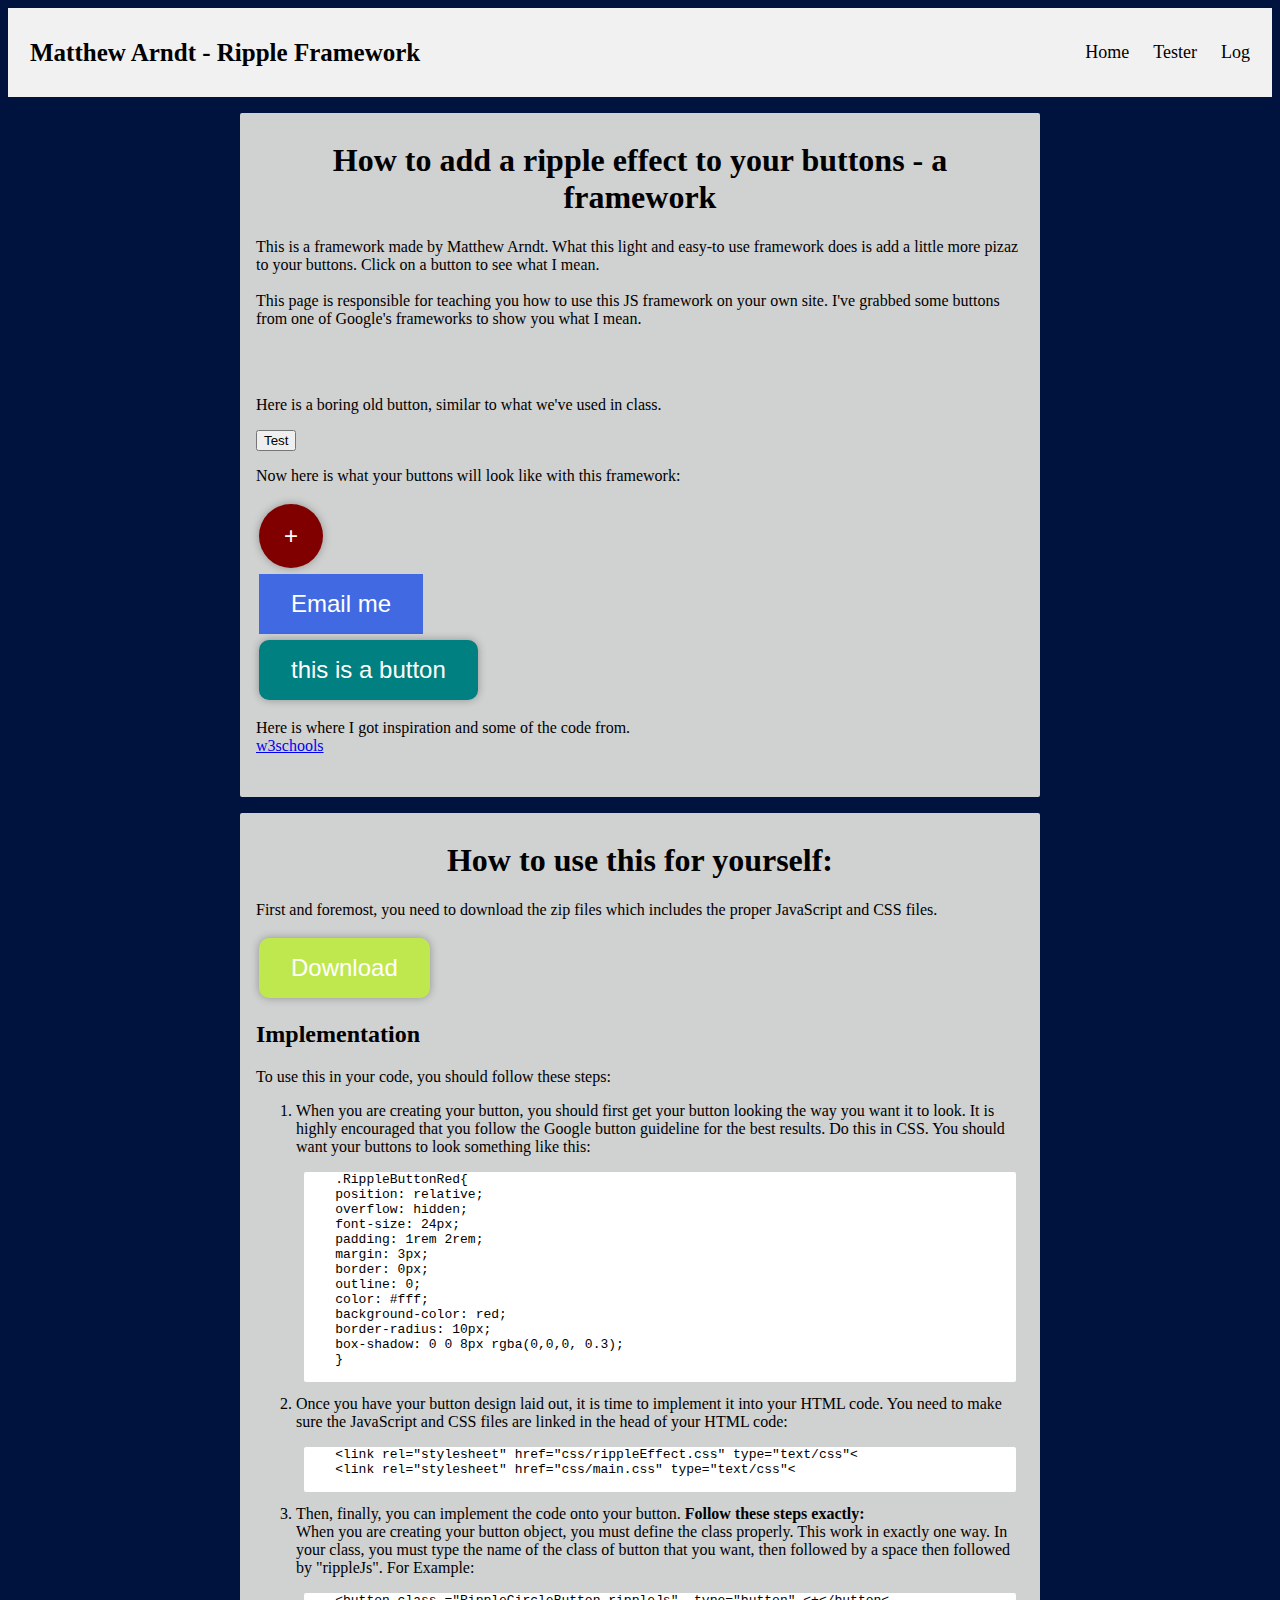
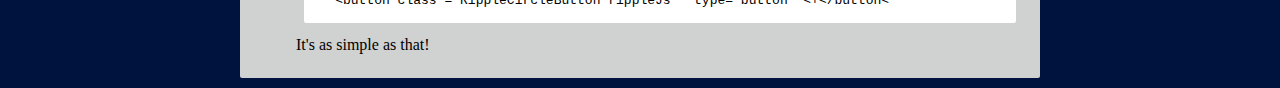
==== index.html @ 327323b5 "commit" ====
<!--Matt Arndt -->
<!DOCTYPE html>

<html>
    <head>
        <title>Button Framework</title>
        <meta charset="UTF-8">
        <meta name="viewport" content="width=device-width, initial-scale=1.0">
        <link rel="stylesheet" href="css/rippleEffect.css" type="text/css">
        <link rel="stylesheet" href="css/main.css" type="text/css">

    </head>
    <body>
        <div class="header">
            <a href="index.html" class="logo">Matthew Arndt - Ripple Framework</a>
            <div class="header-right">
                <a href="index.html">Home</a>
                <a href="tester.html">Tester</a>
                <a href="log.html">Log</a>
            </div>
        </div>

        <div class="mainsection">
            <div class="content">
                <h1>How to add a ripple effect to your buttons - a framework</h1>      
                <p>This is a framework made by Matthew Arndt. What this light and easy-to use
                    framework does is add a little more pizaz to your buttons. Click on a button to see what I mean. <br><br>
                    This page is responsible for teaching you how to use this JS framework on your own site.
                    I've grabbed some buttons from one of Google's frameworks to show you what I mean.
                </p>
                <br>
                <br>
                <p>Here is a boring old button, similar to what we've used in class.</p>
                <button type="button">Test</button>

                <p>Now here is what your buttons will look like with this framework:</p>

                <button class ="RippleCircleButton rippleJs"  type="button" >+</button>
                <br>
                <button class ="RippleFlat rippleJs" type="button" >Email me</button>
                <br>
                <button class ="RippleButton rippleJs" type="button" >this is a button</button>

                <p>
                    Here is where I got inspiration and some of the code from.<br>
                    <a href ="https://www.w3schools.com/howto/tryit.asp?filename=tryhow_css_buttons_animate2">w3schools</a>
                </p>
            </div>
            <br>
        </div>

        <div class="mainsection">
            <div class="content">
                <h1>How to use this for yourself:</h1>

                <p>First and foremost, you need to download the zip files which includes the proper JavaScript and CSS files.</p>
                <button class ='RippleButton4 rippleJs' type="button" onclick="window.open('rippleJS.zip')">Download</button><br>

                <h2>Implementation</h2>
                <p>To use this in your code, you should follow these steps:</p>

                <ol>
                    <li>When you are creating your button, you should first get your button looking the way you want it to look.
                        It is highly encouraged that you follow the Google button guideline for the best results. Do this in CSS. 
                        You should want your buttons to look something like this:
                        <div class="code">
    <pre>
    .RippleButtonRed{
    position: relative;
    overflow: hidden;
    font-size: 24px;
    padding: 1rem 2rem;
    margin: 3px;
    border: 0px;
    outline: 0;
    color: #fff;
    background-color: red;
    border-radius: 10px;
    box-shadow: 0 0 8px rgba(0,0,0, 0.3);
    }
    </pre>
                        </div>
                    </li>

                    <li>Once you have your button design laid out, it is time to implement it into your HTML code.
                        You need to make sure the JavaScript and CSS files are linked in the head of your HTML code:
                        <div class="code">
                            <pre>
    &ltlink rel="stylesheet" href="css/rippleEffect.css" type="text/css"&lt
    &ltlink rel="stylesheet" href="css/main.css" type="text/css"&lt
                            </pre>
                        </div>
                    </li>

                    <li>Then, finally, you can implement the code onto your button. <b>Follow these steps exactly:</b><br>
                        When you are creating your button object, you must define the class properly. This work in exactly one way.
                        In your class, you must type the name of the class of button that you want, then followed by a space then followed by "rippleJs".
                        For Example:
                        <div class="code">
                            <pre>
    &ltbutton class ="RippleCircleButton rippleJs"  type="button" &lt+&lt/button&lt
                            </pre>
                        </div>
                        It's as simple as that!
                    </li>
                </ol>

            </div>
        </div>

        <script src ="js/rippleJs.js" type="text/javascript"></script>
    </body>
</html>
---- css/rippleEffect.css ----
/*Matthew Arndt*/

.RippleEffect{
    width: 100px;
    height: 100px;
    border-radius: 50%;
    background-color: rgba(255,255,255, 0.7);
    position: absolute;

    opacity: 1;
    -webkit-transform: scale(0);
    -moz-transform: scale(0);
    transform: scale(0);

    -webkit-animation: RippleCss 500ms linear;
    -moz-animation: RippleCss 500ms linear;
    animation: RippleCss 500ms linear;
}

@keyframes RippleCss{
    to{
        opacity: 0;
        -webkit-transform: scale(2.5);
        -moz-transform: scale(2.5);
        transform: scale(2.5);
    }
}
---- css/main.css ----
/*Created by Matthew Arndt */

body { 
    font-family: Georgia;
    background-color: #00133F;
}
h1{
    font-family: Garamond;
    font-size: 2rem;
    text-align: center;
}

/* Style the header with a grey background and some padding */
.header {
  overflow: hidden;
  background-color: #f1f1f1;
  padding: 20px 10px;
}

/* Style the header links */
.header a {
  float: left;
  color: black;
  text-align: center;
  padding: 12px;
  text-decoration: none;
  font-size: 18px; 
  line-height: 25px;
  border-radius: 4px;
}

/* Style the logo link (notice that we set the same value of line-height and font-size to prevent the header to increase when the font gets bigger */
.header a.logo {
  font-size: 25px;
  font-weight: bold;
}

/* Change the background color on mouse-over */
.header a:hover {
  background-color: #ddd;
  color: black;
}

/* Float the link section to the right */
.header-right {
  float: right;
}

/* Add media queries for responsiveness - when the screen is 500px wide or less, stack the links on top of each other */ 
@media screen and (max-width: 500px) {
  .header a {
    float: none;
    display: block;
    text-align: left;
  }
  .header-right {
    float: none;
  }
}

.mainsection{
    background: #D0D1D1;
    box-sizing: border-box;
    text-align: left;
    margin:16px auto 10px;
    min-width: 300px;
    max-width: 800px;
    width: calc(100% - 16px);
    transition: all .25s ease-in-out;
    -moz-border-radius: 2px;
    -webkit-border-radius: 2px;
    border-radius: 2px;
}

.code{
    font-family: Consolas;
    background: white;
    text-align: left;
    margin: 16px auto 10px;
    width: calc(100% - 16px);
    -moz-border-radius: 2px;
    -webkit-border-radius: 2px;
    border-radius: 2px;
}

.content{
    padding:8px 16px;
}

.link{
    color: #fa8c8c !important;
    text-decoration: none;
    float:right;
    font-weight: bold;
}
.link:hover{
    font-size: 1.2em;
    transition: all .25s ease-in-out;

}

/*--------------------------REGULAR BUTTONS--------------------------- */

.RippleButton{
    position: relative;
    overflow: hidden;
    font-size: 24px;
    padding: 1rem 2rem;
    margin: 3px;
    border: 0px;
    outline: 0;
    color: #fff;
    background-color: teal;
    border-radius: 10px;
    box-shadow: 0 0 8px rgba(0,0,0, 0.3);
}
.RippleButton2{
    position: relative;
    overflow: hidden;
    font-size: 24px;
    padding: 1rem 2rem;
    margin: 3px;
    border: 0px;
    outline: 0;
    color: #fff;
    background-color: #005446;
    border-radius: 10px;
    box-shadow: 0 0 8px rgba(0,0,0, 0.3);
}
.RippleButton3{
    position: relative;
    overflow: hidden;
    font-size: 24px;
    padding: 1rem 2rem;
    margin: 3px;
    border: 0px;
    outline: 0;
    color: #fff;
    background-color: #4f58f2;
    border-radius: 10px;
    box-shadow: 0 0 8px rgba(0,0,0, 0.3);
}
.RippleButton4{
    position: relative;
    overflow: hidden;
    font-size: 24px;
    padding: 1rem 2rem;
    margin: 3px;
    border: 0px;
    outline: 0;
    color: #fff;
    background-color: #bfe84e;
    border-radius: 10px;
    box-shadow: 0 0 8px rgba(0,0,0, 0.3);
}


/*--------------------------CIRCLE BUTTONS--------------------------- */

.RippleCircleButton{
    position: relative;
    overflow: hidden;
    font-size: 1.5rem;
    height: 4rem;
    width: 4rem;
    margin: 3px;
    border: 0px;
    outline: 0;
    color: #ffffff;
    background-color: maroon;
    border-radius: 50%;
    box-shadow: 0 0 8px rgba(0,0,0, 0.3);
}
.RippleCircleButton2{
    position: relative;
    overflow: hidden;
    font-size: 1.5rem;
    height: 4rem;
    width: 4rem;
    margin: 3px;
    border: 0px;
    outline: 0;
    color: #ffffff;
    background-color: #519160;
    border-radius: 50%;
    box-shadow: 0 0 8px rgba(0,0,0, 0.3);
}
.RippleCircleButton3{
    position: relative;
    overflow: hidden;
    font-size: 1.5rem;
    height: 4rem;
    width: 4rem;
    margin: 3px;
    border: 0px;
    outline: 0;
    color: #ffffff;
    background-color: #a52643;
    border-radius: 50%;
    box-shadow: 0 0 8px rgba(0,0,0, 0.3);
}
.RippleCircleButton4{
    position: relative;
    overflow: hidden;
    font-size: 1.5rem;
    height: 4rem;
    width: 4rem;
    margin: 3px;
    border: 0px;
    outline: 0;
    color: #ffffff;
    background-color: #6a8fc9;
    border-radius: 50%;
    box-shadow: 0 0 8px rgba(0,0,0, 0.3);
}

/*--------------------------FLAT BUTTONS--------------------------- */
.RippleFlat{
    position: relative;
    overflow: hidden;
    font-size: 24px;
    padding: 1rem 2rem;
    margin: 3px;
    border: 0px;
    outline: 0;
    color: #ffffff;
    background-color: royalblue;
}
.RippleFlat2{
    position: relative;
    overflow: hidden;
    font-size: 24px;
    padding: 1rem 2rem;
    margin: 3px;
    border: 0px;
    outline: 0;
    color: #ffffff;
    background-color: #9b5306;
}
.RippleFlat3{
    position: relative;
    overflow: hidden;
    font-size: 24px;
    padding: 1rem 2rem;
    margin: 3px;
    border: 0px;
    outline: 0;
    color: #081c07;
    background-color: royalblue;
}
.RippleFlat4{
    position: relative;
    overflow: hidden;
    font-size: 24px;
    padding: 1rem 2rem;
    margin: 3px;
    border: 0px;
    outline: 0;
    color: #530077;
    background-color: royalblue;
}
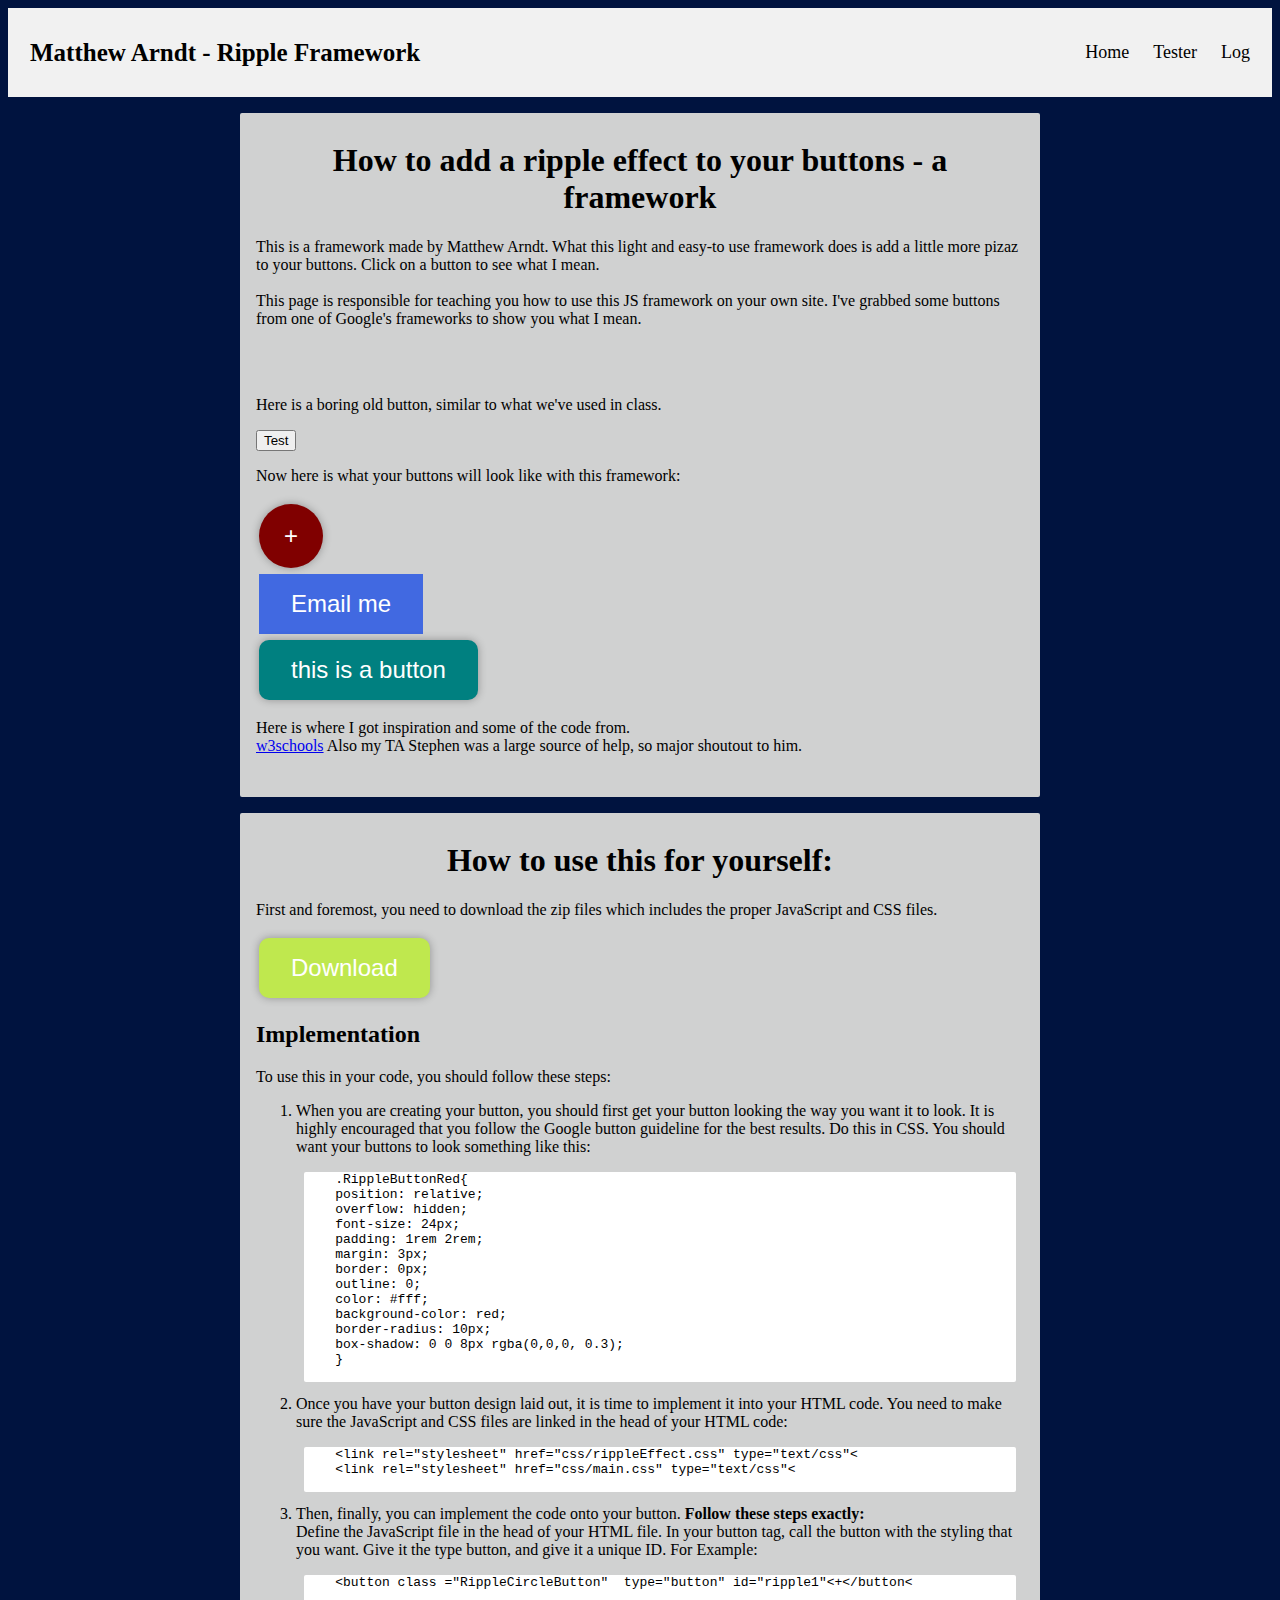
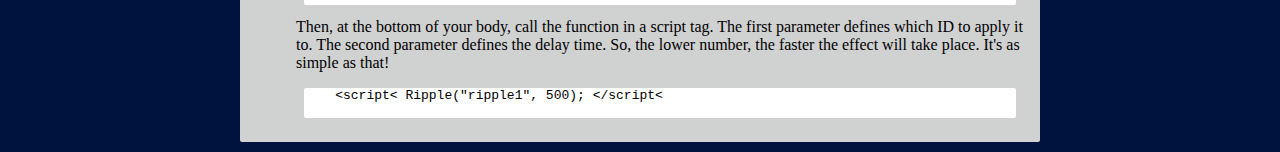
==== commit 269cdd9d: "first commit" ====
--- a/index.html
+++ b/index.html
@@ -8,6 +8,7 @@
         <meta name="viewport" content="width=device-width, initial-scale=1.0">
         <link rel="stylesheet" href="css/rippleEffect.css" type="text/css">
         <link rel="stylesheet" href="css/main.css" type="text/css">
+        <script src ="js/rippleJs.js" type="text/javascript"></script>
 
     </head>
     <body>
@@ -35,15 +36,16 @@
 
                 <p>Now here is what your buttons will look like with this framework:</p>
 
-                <button class ="RippleCircleButton rippleJs"  type="button" >+</button>
+                <button class ="RippleCircleButton"  type="button" id="ripple1">+</button>
                 <br>
-                <button class ="RippleFlat rippleJs" type="button" >Email me</button>
+                <button class ="RippleFlat" type="button" id="ripple2">Email me</button>
                 <br>
-                <button class ="RippleButton rippleJs" type="button" >this is a button</button>
+                <button class ="RippleButton" type="button" id="ripple3">this is a button</button>
 
                 <p>
                     Here is where I got inspiration and some of the code from.<br>
                     <a href ="https://www.w3schools.com/howto/tryit.asp?filename=tryhow_css_buttons_animate2">w3schools</a>
+                    Also my TA Stephen was a large source of help, so major shoutout to him.
                 </p>
             </div>
             <br>
@@ -54,7 +56,7 @@
                 <h1>How to use this for yourself:</h1>
 
                 <p>First and foremost, you need to download the zip files which includes the proper JavaScript and CSS files.</p>
-                <button class ='RippleButton4 rippleJs' type="button" onclick="window.open('rippleJS.zip')">Download</button><br>
+                <button id="ripple4" class ="RippleButton4" type="button" onclick="window.open('rippleJS.zip')" >Download</button><br>
 
                 <h2>Implementation</h2>
                 <p>To use this in your code, you should follow these steps:</p>
@@ -64,7 +66,7 @@
                         It is highly encouraged that you follow the Google button guideline for the best results. Do this in CSS. 
                         You should want your buttons to look something like this:
                         <div class="code">
-    <pre>
+                            <pre>
     .RippleButtonRed{
     position: relative;
     overflow: hidden;
@@ -78,7 +80,7 @@
     border-radius: 10px;
     box-shadow: 0 0 8px rgba(0,0,0, 0.3);
     }
-    </pre>
+                            </pre>
                         </div>
                     </li>
 
@@ -93,21 +95,33 @@
                     </li>
 
                     <li>Then, finally, you can implement the code onto your button. <b>Follow these steps exactly:</b><br>
-                        When you are creating your button object, you must define the class properly. This work in exactly one way.
-                        In your class, you must type the name of the class of button that you want, then followed by a space then followed by "rippleJs".
+                        Define the JavaScript file in the head of your HTML file. In your button tag, call the button with the styling that you want.
+                        Give it the type button, and give it a unique ID.
                         For Example:
                         <div class="code">
                             <pre>
-    &ltbutton class ="RippleCircleButton rippleJs"  type="button" &lt+&lt/button&lt
+    &ltbutton class ="RippleCircleButton"  type="button" id="ripple1"&lt+&lt/button&lt
                             </pre>
                         </div>
+                        Then, at the bottom of your body, call the function in a script tag. The first parameter defines which ID to apply it to.
+                        The second parameter defines the delay time. So, the lower number, the faster the effect will take place.
                         It's as simple as that!
+                        <div class="code">
+                            <pre>
+    &ltscript&lt Ripple("ripple1", 500); &lt/script&lt
+                            </pre>
+                        </div>
                     </li>
                 </ol>
 
             </div>
         </div>
-
-        <script src ="js/rippleJs.js" type="text/javascript"></script>
+        <script>
+            Ripple("ripple1");
+            Ripple("ripple2", 1000);
+            Ripple("ripple3",250);
+            Ripple("ripple4",250);
+        </script>
+        
     </body>
 </html>
